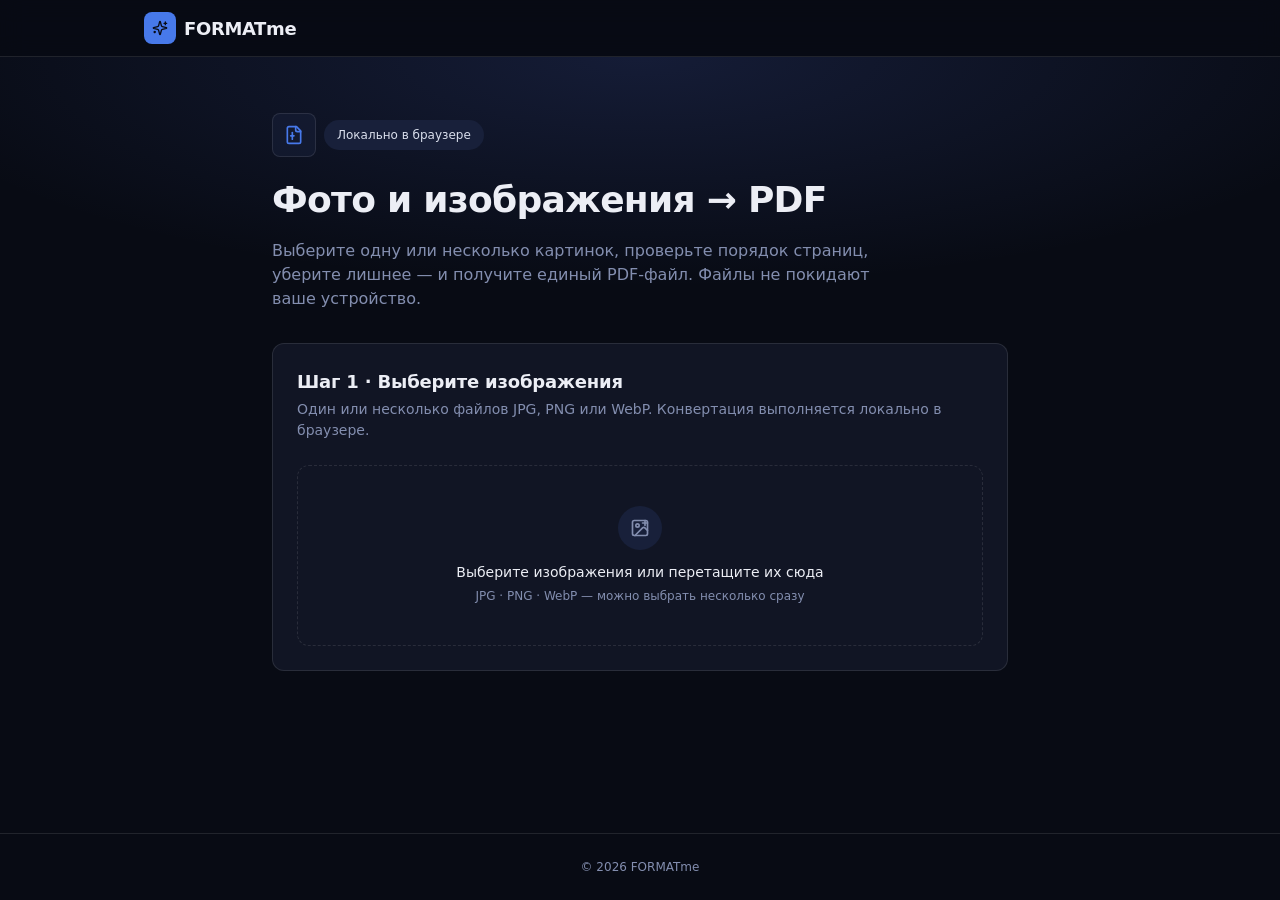
==== images-to-pdf.html @ b7250ef1 "new beta" ====
<!doctype html>
<html lang="ru">
  <head>
    <meta charset="utf-8" />
    <meta name="viewport" content="width=device-width, initial-scale=1" />
    <title>Фото и изображения → PDF · FORMATme</title>
    <meta
      name="description"
      content="Объедините несколько изображений JPG, PNG или WebP в один PDF-файл. Конвертация выполняется локально в браузере."
    />
    <meta name="application-name" content="FORMATme" />
    <meta name="theme-color" content="#080b14" />
    <link rel="manifest" href="./manifest.webmanifest" />
    <link
      rel="icon"
      type="image/png"
      sizes="192x192"
      href="./icons/icon-192.png"
    />
    <link
      rel="icon"
      type="image/png"
      sizes="512x512"
      href="./icons/icon-512.png"
    />
    <link rel="apple-touch-icon" href="./icons/apple-touch-icon.png" />
    <meta name="apple-mobile-web-app-capable" content="yes" />
    <meta name="apple-mobile-web-app-title" content="FORMATme" />
    <meta
      name="apple-mobile-web-app-status-bar-style"
      content="black-translucent"
    />
    <link rel="stylesheet" href="./css/style.css" />
  </head>
  <body>
    <header class="site-header">
      <div class="container header-inner">
        <a class="brand" href="./index.html">
          <span class="brand-mark">
            <svg
              class="icon"
              width="16"
              height="16"
              viewBox="0 0 24 24"
              fill="none"
              stroke="currentColor"
              stroke-width="2"
              stroke-linecap="round"
              stroke-linejoin="round"
              aria-hidden="true"
            >
              <path
                d="M9.937 15.5A2 2 0 0 0 8.5 14.063l-6.135-1.582a.5.5 0 0 1 0-.962L8.5 9.936A2 2 0 0 0 9.937 8.5l1.582-6.135a.5.5 0 0 1 .963 0L14.063 8.5A2 2 0 0 0 15.5 9.937l6.135 1.581a.5.5 0 0 1 0 .964L15.5 14.063a2 2 0 0 0-1.437 1.437l-1.582 6.135a.5.5 0 0 1-.963 0z"
              />
              <path d="M20 3v4" />
              <path d="M22 5h-4" />
              <path d="M4 17v2" />
              <path d="M5 18H3" />
            </svg>
          </span>
          FORMATme
        </a>
        <button
          id="install-btn"
          type="button"
          class="btn btn-outline btn-sm hidden"
        >
          <svg
            class="icon"
            width="16"
            height="16"
            viewBox="0 0 24 24"
            fill="none"
            stroke="currentColor"
            stroke-width="2"
            stroke-linecap="round"
            stroke-linejoin="round"
            aria-hidden="true"
          >
            <path d="M21 15v4a2 2 0 0 1-2 2H5a2 2 0 0 1-2-2v-4" />
            <path d="m7 10 5 5 5-5" />
            <path d="M12 15V3" />
          </svg>
          Установить
        </button>
      </div>
    </header>

    <main class="page">
      <div class="page-glow" aria-hidden="true"></div>

      <div class="tool-page">
        <div class="tool-heading-row">
          <div class="tool-icon">
            <svg
              class="icon"
              width="20"
              height="20"
              viewBox="0 0 24 24"
              fill="none"
              stroke="currentColor"
              stroke-width="2"
              stroke-linecap="round"
              stroke-linejoin="round"
              aria-hidden="true"
            >
              <path
                d="M15 2H6a2 2 0 0 0-2 2v16a2 2 0 0 0 2 2h12a2 2 0 0 0 2-2V7Z"
              />
              <path d="M14 2v4a2 2 0 0 0 2 2h4" />
              <path d="M10 9v8" />
              <path d="M8 13h4" />
            </svg>
          </div>
          <span class="badge badge-secondary">Локально в браузере</span>
        </div>
        <h1>Фото и изображения → PDF</h1>
        <p>
          Выберите одну или несколько картинок, проверьте порядок страниц,
          уберите лишнее — и получите единый PDF-файл. Файлы не покидают ваше
          устройство.
        </p>

        <div class="tool-stack" id="tool-root">
          <section class="card">
            <div class="card-header">
              <h2 class="card-title">Шаг 1 · Выберите изображения</h2>
              <p class="card-description">
                Один или несколько файлов JPG, PNG или WebP. Конвертация
                выполняется локально в браузере.
              </p>
            </div>
            <div class="card-content">
              <div
                class="dropzone"
                id="dropzone"
                role="button"
                tabindex="0"
                aria-label="Выберите изображения или перетащите их сюда"
              >
                <div class="dropzone-icon">
                  <svg
                    class="icon"
                    width="20"
                    height="20"
                    viewBox="0 0 24 24"
                    fill="none"
                    stroke="currentColor"
                    stroke-width="2"
                    stroke-linecap="round"
                    stroke-linejoin="round"
                    aria-hidden="true"
                  >
                    <rect width="18" height="18" x="3" y="3" rx="2" ry="2" />
                    <circle cx="9" cy="9" r="2" />
                    <path d="m21 15-3.086-3.086a2 2 0 0 0-2.828 0L6 21" />
                    <path d="M18 3v6" />
                    <path d="M15 6h6" />
                  </svg>
                </div>
                <div>
                  <p class="dropzone-title">
                    Выберите изображения или перетащите их сюда
                  </p>
                  <p class="dropzone-hint">
                    JPG · PNG · WebP — можно выбрать несколько сразу
                  </p>
                </div>
                <input
                  class="file-input"
                  id="file-input"
                  type="file"
                  accept="image/jpeg,image/png,image/webp"
                  multiple
                />
              </div>
            </div>
          </section>

          <section class="card hidden" id="list-card">
            <div class="card-header">
              <h2 class="card-title">Шаг 2 · Порядок страниц</h2>
              <p class="card-description" id="list-count"></p>
            </div>
            <div class="card-content">
              <ul class="file-list" id="file-list"></ul>
            </div>
            <div class="card-footer">
              <button id="convert-btn" type="button" class="btn btn-primary">
                <svg
                  class="icon"
                  width="16"
                  height="16"
                  viewBox="0 0 24 24"
                  fill="none"
                  stroke="currentColor"
                  stroke-width="2"
                  stroke-linecap="round"
                  stroke-linejoin="round"
                  aria-hidden="true"
                >
                  <path
                    d="M15 2H6a2 2 0 0 0-2 2v16a2 2 0 0 0 2 2h12a2 2 0 0 0 2-2V7Z"
                  />
                  <path d="M14 2v4a2 2 0 0 0 2 2h4" />
                  <path d="M12 18v-6" />
                  <path d="m9 15 3 3 3-3" />
                </svg>
                Создать PDF
              </button>
            </div>
          </section>

          <section class="card hidden" id="progress-card">
            <div class="card-content">
              <div class="progress-wrap">
                <div class="progress-status">
                  <svg
                    class="icon spin"
                    width="16"
                    height="16"
                    viewBox="0 0 24 24"
                    fill="none"
                    stroke="currentColor"
                    stroke-width="2"
                    stroke-linecap="round"
                    stroke-linejoin="round"
                    aria-hidden="true"
                  >
                    <path d="M21 12a9 9 0 1 1-6.219-8.56" />
                  </svg>
                  <span id="progress-text">Обработка…</span>
                </div>
                <div class="track">
                  <div class="bar" id="progress-bar" style="width: 0%"></div>
                </div>
              </div>
            </div>
          </section>

          <section class="card card-success hidden" id="result-card">
            <div class="card-content result-center">
              <div class="result-icon" id="result-icon"></div>
              <div>
                <p class="result-title" id="result-title">PDF готов</p>
                <p class="result-meta" id="result-meta"></p>
              </div>
              <div class="result-actions">
                <a
                  id="download-link"
                  class="btn btn-primary"
                  download="images.pdf"
                >
                  Скачать PDF
                </a>
                <button id="reset-btn" type="button" class="btn btn-outline">
                  Начать заново
                </button>
              </div>
            </div>
          </section>

          <section class="card card-error hidden" id="error-card">
            <div class="card-content">
              <p class="error-text" id="error-text"></p>
            </div>
          </section>
        </div>
      </div>
    </main>

    <footer class="site-footer">
      <div class="container footer-inner">
        © <span data-year></span> FORMATme
      </div>
    </footer>

    <div class="toast-viewport" id="toast-viewport" aria-live="polite"></div>

    <script src="./js/app.js"></script>
    <script src="./lib/pdf-lib.min.js"></script>
    <script src="./js/images-to-pdf.js"></script>
  </body>
</html>
---- css/style.css ----
*,
*::before,
*::after {
  box-sizing: border-box;
}

html {
  line-height: 1.5;
  -webkit-text-size-adjust: 100%;
}

body {
  margin: 0;
  min-height: 100vh;
  display: flex;
  flex-direction: column;
  background-color: var(--background);
  color: var(--foreground);
  font-family:
    ui-sans-serif,
    system-ui,
    -apple-system,
    "Segoe UI",
    Roboto,
    "Helvetica Neue",
    Arial,
    sans-serif;
  font-size: 16px;
  -webkit-font-smoothing: antialiased;
}

a {
  color: inherit;
  text-decoration: none;
}

button {
  font: inherit;
}

img {
  max-width: 100%;
}

h1,
h2,
h3,
p {
  margin: 0;
}

:root {
  --background: #080b14;
  --background: oklch(0.15 0.02 270);
  --foreground: #eceef5;
  --foreground: oklch(0.95 0.01 270);
  --card: #111524;
  --card: oklch(0.2 0.03 270);
  --card-foreground: #eceef5;
  --card-foreground: oklch(0.95 0.01 270);
  --primary: #4779ea;
  --primary: oklch(0.6 0.18 264);
  --primary-foreground: #080b14;
  --primary-foreground: oklch(0.15 0.02 270);
  --secondary: #18203a;
  --secondary: oklch(0.25 0.05 270);
  --secondary-foreground: #d9deec;
  --secondary-foreground: oklch(0.9 0.02 270);
  --muted: #18203a;
  --muted: oklch(0.25 0.05 270);
  --muted-foreground: #838eae;
  --muted-foreground: oklch(0.65 0.05 270);
  --accent: #18203a;
  --accent: oklch(0.25 0.05 270);
  --accent-foreground: #d9deec;
  --accent-foreground: oklch(0.9 0.02 270);
  --destructive: #e62b34;
  --destructive: oklch(0.6 0.22 25);
  --border: rgba(255, 255, 255, 0.1);
  --input: rgba(255, 255, 255, 0.15);
  --ring: #4779ea;
  --ring: oklch(0.6 0.18 264);
  --radius: 0.75rem;
  --success: #34d399;
  --font-mono:
    ui-monospace, SFMono-Regular, Menlo, Monaco, Consolas, "Liberation Mono",
    monospace;
}

.container {
  width: 100%;
  max-width: 64rem;
  margin: 0 auto;
  padding-left: 1rem;
  padding-right: 1rem;
}

.container-narrow {
  max-width: 48rem;
}

/* ---------- Header ---------- */

.site-header {
  position: sticky;
  top: 0;
  z-index: 50;
  width: 100%;
  border-bottom: 1px solid var(--border);
  background-color: color-mix(in srgb, var(--background) 80%, transparent);
  backdrop-filter: blur(12px);
}

.header-inner {
  height: 3.5rem;
  display: flex;
  align-items: center;
  justify-content: space-between;
  gap: 0.75rem;
}

.brand {
  display: inline-flex;
  align-items: center;
  gap: 0.5rem;
  font-size: 1.125rem;
  font-weight: 600;
  letter-spacing: -0.02em;
}

.brand-mark {
  display: flex;
  height: 2rem;
  width: 2rem;
  align-items: center;
  justify-content: center;
  border-radius: 0.5rem;
  background-color: var(--primary);
  color: var(--primary-foreground);
}

/* ---------- Buttons ---------- */

.btn {
  display: inline-flex;
  align-items: center;
  justify-content: center;
  gap: 0.5rem;
  border-radius: calc(var(--radius) - 2px);
  border: 1px solid transparent;
  font-size: 0.875rem;
  font-weight: 500;
  line-height: 1.25rem;
  padding: 0.5rem 1rem;
  cursor: pointer;
  transition:
    background-color 0.15s ease,
    border-color 0.15s ease,
    color 0.15s ease;
}

.btn:disabled {
  opacity: 0.5;
  cursor: not-allowed;
}

.btn-primary {
  background-color: var(--primary);
  color: var(--primary-foreground);
}

.btn-primary:hover:not(:disabled) {
  background-color: color-mix(in srgb, var(--primary) 90%, white);
}

.btn-outline {
  border-color: var(--input);
  background-color: transparent;
  color: var(--foreground);
}

.btn-outline:hover:not(:disabled) {
  background-color: var(--muted);
}

.btn-ghost {
  background-color: transparent;
  color: var(--foreground);
}

.btn-ghost:hover:not(:disabled) {
  background-color: var(--muted);
}

.btn-sm {
  height: 2rem;
  padding: 0 0.75rem;
  font-size: 0.8125rem;
}

.btn-icon {
  padding: 0.375rem;
}

.btn .icon {
  flex-shrink: 0;
}

.icon {
  display: inline-block;
  vertical-align: middle;
}

/* ---------- Badge ---------- */

.badge {
  display: inline-flex;
  align-items: center;
  gap: 0.35rem;
  border-radius: 9999px;
  border: 1px solid var(--border);
  padding: 0.25rem 0.75rem;
  font-size: 0.75rem;
  font-weight: 500;
  line-height: 1.25rem;
  white-space: nowrap;
}

.badge-secondary {
  border-color: transparent;
  background-color: var(--secondary);
  color: var(--secondary-foreground);
}

.pulse-dot {
  display: inline-block;
  width: 0.375rem;
  height: 0.375rem;
  border-radius: 9999px;
  background-color: #34d399;
  animation: pulse-dot 2s cubic-bezier(0.4, 0, 0.6, 1) infinite;
}

@keyframes pulse-dot {
  0%,
  100% {
    opacity: 1;
  }
  50% {
    opacity: 0.45;
  }
}

/* ---------- Cards ---------- */

.card {
  border: 1px solid var(--border);
  border-radius: var(--radius);
  background-color: var(--card);
  color: var(--card-foreground);
  overflow: hidden;
}

.card-hover {
  transition:
    transform 0.2s ease,
    box-shadow 0.2s ease;
  display: flex;
  flex-direction: column;
}

.card-hover:hover {
  transform: translateY(-2px);
  box-shadow: 0 12px 24px -8px rgba(20, 20, 30, 0.6);
}

.card-success {
  border-color: rgba(52, 211, 153, 0.3);
}

.card-error {
  border-color: color-mix(in srgb, var(--destructive) 40%, transparent);
}

.card-header {
  padding: 1.5rem 1.5rem 0;
}

.card-title {
  font-size: 1.125rem;
  font-weight: 600;
  letter-spacing: -0.01em;
}

.card-description {
  margin-top: 0.25rem;
  font-size: 0.875rem;
  color: var(--muted-foreground);
}

.card-content {
  padding: 1.5rem;
}

.card-footer {
  padding: 0 1.5rem 1.5rem;
  display: flex;
  align-items: center;
  gap: 0.75rem;
}

/* ---------- Hero ---------- */

.page {
  position: relative;
  overflow: hidden;
  flex: 1;
  isolation: isolate;
}

.page-glow {
  position: absolute;
  inset: 0 0 auto 0;
  height: 24rem;
  pointer-events: none;
  background: radial-gradient(
    60% 60% at 50% 0%,
    rgba(88, 118, 235, 0.16),
    transparent
  );
  z-index: -1;
}

.hero {
  margin: 0 auto;
  max-width: 64rem;
  padding: 3.5rem 1rem 4rem;
  text-align: center;
}

@media (min-width: 640px) {
  .hero {
    padding-top: 5rem;
  }
}

.hero h1 {
  margin: 1.25rem auto 0;
  max-width: 48rem;
  font-size: 2.25rem;
  font-weight: 700;
  letter-spacing: -0.025em;
  line-height: 1.2;
}

@media (min-width: 640px) {
  .hero h1 {
    font-size: 3rem;
  }
}

.hero-description {
  margin: 1rem auto 0;
  max-width: 36rem;
  color: var(--muted-foreground);
}

.tools-grid {
  display: grid;
  gap: 1rem;
  padding: 0 1rem 2.5rem;
}

@media (min-width: 768px) {
  .tools-grid {
    grid-template-columns: repeat(2, minmax(0, 1fr));
  }
}

.tool-head {
  display: flex;
  align-items: flex-start;
  justify-content: space-between;
  gap: 0.75rem;
}

.tool-icon {
  display: flex;
  height: 2.75rem;
  width: 2.75rem;
  align-items: center;
  justify-content: center;
  border-radius: 0.5rem;
  border: 1px solid var(--border);
  background-color: color-mix(in srgb, var(--muted) 50%, transparent);
  color: var(--primary);
}

.tool-card-title {
  font-size: 1.125rem;
  font-weight: 600;
  margin-top: 0.75rem;
}

.steps {
  list-style: none;
  margin: 1rem 0 0;
  padding: 0;
  display: flex;
  flex-direction: column;
  gap: 0.625rem;
}

.steps li {
  display: flex;
  gap: 0.75rem;
  font-size: 0.875rem;
}

.step-num {
  margin-top: 0.125rem;
  display: flex;
  height: 1.25rem;
  width: 1.25rem;
  flex-shrink: 0;
  align-items: center;
  justify-content: center;
  border-radius: 0.375rem;
  border: 1px solid var(--border);
  background-color: color-mix(in srgb, var(--muted) 40%, transparent);
  font-family: var(--font-mono);
  font-size: 0.6875rem;
  font-variant-numeric: tabular-nums;
  color: var(--muted-foreground);
}

.steps li span:last-child {
  color: var(--muted-foreground);
}

.card-footer-row {
  display: flex;
  align-items: center;
  justify-content: space-between;
  gap: 0.75rem;
}

.formats {
  font-family: var(--font-mono);
  font-size: 0.75rem;
  color: var(--muted-foreground);
}

.how-it-works {
  margin: 0 auto;
  max-width: 64rem;
  padding: 0 1rem 5rem;
}

.how-box {
  border: 1px solid var(--border);
  border-radius: var(--radius);
  background-color: color-mix(in srgb, var(--card) 50%, transparent);
  padding: 1.5rem;
}

.how-title {
  display: flex;
  align-items: center;
  gap: 0.5rem;
  font-size: 0.875rem;
  font-weight: 500;
}

.how-title .icon {
  color: var(--primary);
}

.how-grid {
  margin-top: 1.25rem;
  display: grid;
  gap: 1.5rem;
}

@media (min-width: 640px) {
  .how-grid {
    grid-template-columns: repeat(3, minmax(0, 1fr));
  }
}

.how-item {
  display: flex;
  gap: 0.75rem;
}

.how-item .step-num {
  height: 1.75rem;
  width: 1.75rem;
  margin-top: 0;
  font-size: 0.75rem;
}

.how-item h3 {
  font-size: 0.875rem;
  font-weight: 500;
}

.how-item p {
  margin-top: 0.25rem;
  font-size: 0.875rem;
  color: var(--muted-foreground);
}

/* ---------- Tool pages ---------- */

.tool-page {
  margin: 0 auto;
  width: 100%;
  max-width: 48rem;
  padding: 2.5rem 1rem 5rem;
}

@media (min-width: 640px) {
  .tool-page {
    padding-top: 3.5rem;
  }
}

.tool-heading-row {
  display: flex;
  align-items: center;
  gap: 0.5rem;
}

.tool-page h1 {
  margin-top: 1rem;
  font-size: 1.875rem;
  font-weight: 700;
  letter-spacing: -0.02em;
}

@media (min-width: 640px) {
  .tool-page h1 {
    font-size: 2.25rem;
  }
}

.tool-page > p {
  margin-top: 0.75rem;
  max-width: 40rem;
  color: var(--muted-foreground);
}

.tool-stack {
  margin-top: 2rem;
  display: flex;
  flex-direction: column;
  gap: 1.25rem;
}

.dropzone {
  display: flex;
  flex-direction: column;
  align-items: center;
  justify-content: center;
  gap: 0.75rem;
  border: 1px dashed var(--border);
  border-radius: 0.75rem;
  padding: 2.5rem 1.5rem;
  text-align: center;
  cursor: pointer;
  outline: none;
  transition:
    border-color 0.15s ease,
    background-color 0.15s ease;
}

.dropzone:hover {
  border-color: color-mix(in srgb, var(--primary) 60%, transparent);
  background-color: color-mix(in srgb, var(--muted) 40%, transparent);
}

.dropzone.dragging {
  border-color: var(--primary);
  background-color: color-mix(in srgb, var(--primary) 5%, transparent);
}

.dropzone:focus-visible {
  outline: 2px solid var(--ring);
  outline-offset: 2px;
}

.dropzone-icon {
  display: flex;
  height: 2.75rem;
  width: 2.75rem;
  align-items: center;
  justify-content: center;
  border-radius: 9999px;
  background-color: var(--muted);
  color: var(--muted-foreground);
}

.dropzone-title {
  font-size: 0.875rem;
  font-weight: 500;
}

.dropzone-hint {
  margin-top: 0.25rem;
  font-size: 0.75rem;
  color: var(--muted-foreground);
}

.file-input {
  display: none;
}

.format-row {
  display: flex;
  flex-wrap: wrap;
  align-items: center;
  gap: 0.75rem;
  margin-top: 1rem;
}

.format-label {
  font-size: 0.875rem;
  color: var(--muted-foreground);
}

.segmented {
  display: flex;
  overflow: hidden;
  border: 1px solid var(--border);
  border-radius: 0.5rem;
}

.segmented .btn {
  border-radius: 0;
  font-size: 0.875rem;
  height: 2.25rem;
}

.segmented .btn.active {
  background-color: var(--primary);
  color: var(--primary-foreground);
}

/* ---------- Image list ---------- */

.file-list {
  list-style: none;
  margin: 0;
  padding: 0;
  display: flex;
  flex-direction: column;
  gap: 0.5rem;
}

.file-list-item {
  display: flex;
  align-items: center;
  gap: 0.75rem;
  border: 1px solid var(--border);
  border-radius: 0.5rem;
  background-color: color-mix(in srgb, var(--muted) 20%, transparent);
  padding: 0.625rem;
}

.item-index {
  display: flex;
  height: 1.5rem;
  width: 1.5rem;
  flex-shrink: 0;
  align-items: center;
  justify-content: center;
  border-radius: 0.375rem;
  border: 1px solid var(--border);
  background-color: color-mix(in srgb, var(--muted) 40%, transparent);
  font-family: var(--font-mono);
  font-size: 0.6875rem;
  font-variant-numeric: tabular-nums;
  color: var(--muted-foreground);
}

.item-thumb {
  width: 3rem;
  height: 3rem;
  flex-shrink: 0;
  border-radius: 0.375rem;
  border: 1px solid var(--border);
  object-fit: cover;
}

.item-info {
  min-width: 0;
  flex: 1;
}

.item-name {
  font-size: 0.875rem;
  font-weight: 500;
  white-space: nowrap;
  overflow: hidden;
  text-overflow: ellipsis;
}

.item-meta {
  font-size: 0.75rem;
  color: var(--muted-foreground);
}

.item-actions {
  display: flex;
  flex-shrink: 0;
  align-items: center;
  gap: 0.25rem;
}

/* ---------- Progress ---------- */

.progress-wrap {
  width: 100%;
  display: flex;
  flex-direction: column;
  gap: 0.75rem;
}

.progress-status {
  display: flex;
  align-items: center;
  gap: 0.5rem;
  font-size: 0.875rem;
  color: var(--muted-foreground);
}

.progress-status .icon.spin {
  color: var(--primary);
}

.track {
  height: 0.375rem;
  width: 100%;
  overflow: hidden;
  border-radius: 9999px;
  background-color: var(--muted);
}

.bar {
  height: 100%;
  border-radius: 9999px;
  background-color: var(--primary);
  transition: width 0.2s ease;
}

/* ---------- Result ---------- */

.result-center {
  display: flex;
  flex-direction: column;
  align-items: center;
  gap: 0.75rem;
  text-align: center;
  padding-top: 1.5rem;
}

.result-icon {
  display: flex;
  height: 2.75rem;
  width: 2.75rem;
  align-items: center;
  justify-content: center;
  border-radius: 9999px;
  background-color: rgba(52, 211, 153, 0.15);
  color: #34d399;
}

.result-title {
  font-weight: 500;
}

.result-meta {
  margin-top: 0.125rem;
  font-size: 0.875rem;
  color: var(--muted-foreground);
}

.result-actions {
  display: flex;
  flex-wrap: wrap;
  justify-content: center;
  gap: 0.5rem;
  margin-top: 0.25rem;
}

.error-text {
  font-size: 0.875rem;
  color: var(--muted-foreground);
}

/* ---------- Previews ---------- */

.preview-heading {
  margin-bottom: 0.75rem;
  font-size: 0.875rem;
  font-weight: 500;
  color: var(--muted-foreground);
}

.preview-grid {
  display: grid;
  grid-template-columns: repeat(2, minmax(0, 1fr));
  gap: 0.75rem;
}

@media (min-width: 640px) {
  .preview-grid {
    grid-template-columns: repeat(3, minmax(0, 1fr));
  }
}

@media (min-width: 1024px) {
  .preview-grid {
    grid-template-columns: repeat(4, minmax(0, 1fr));
  }
}

.preview-card {
  overflow: hidden;
  border: 1px solid var(--border);
  border-radius: 0.5rem;
  background-color: color-mix(in srgb, var(--muted) 20%, transparent);
}

.preview-canvas {
  aspect-ratio: 3 / 4;
  display: flex;
  align-items: center;
  justify-content: center;
  overflow: hidden;
  background-color: #fff;
  padding: 0.25rem;
}

.preview-canvas img {
  height: 100%;
  width: 100%;
  object-fit: contain;
  border-radius: 0.25rem;
}

.preview-caption {
  border-top: 1px solid var(--border);
  padding: 0.5rem;
}

.preview-name {
  font-size: 0.75rem;
  font-weight: 500;
  white-space: nowrap;
  overflow: hidden;
  text-overflow: ellipsis;
}

.preview-meta {
  font-size: 0.6875rem;
  color: var(--muted-foreground);
}

/* ---------- Footer ---------- */

.site-footer {
  border-top: 1px solid var(--border);
  margin-top: auto;
}

.footer-inner {
  padding: 1.5rem 1rem;
  text-align: center;
  font-size: 0.75rem;
  color: var(--muted-foreground);
}

/* ---------- Toasts ---------- */

.toast-viewport {
  position: fixed;
  top: 1rem;
  right: 1rem;
  z-index: 100;
  display: flex;
  flex-direction: column;
  gap: 0.5rem;
  max-width: min(24rem, calc(100vw - 2rem));
}

.toast {
  display: flex;
  align-items: flex-start;
  gap: 0.75rem;
  padding: 0.75rem 0.875rem;
  border-radius: var(--radius);
  border: 1px solid var(--border);
  background-color: var(--card);
  color: var(--card-foreground);
  font-size: 0.875rem;
  box-shadow: 0 10px 30px -10px rgba(0, 0, 0, 0.6);
  animation: toast-in 0.25s ease;
}

.toast.success {
  border-color: rgba(52, 211, 153, 0.4);
}

.toast.error {
  border-color: color-mix(in srgb, var(--destructive) 50%, transparent);
}

.toast-icon {
  flex-shrink: 0;
  margin-top: 0.125rem;
}

.toast.success .toast-icon {
  color: #34d399;
}

.toast.error .toast-icon {
  color: var(--destructive);
}

.toast-body {
  flex: 1;
}

.toast-close {
  border: none;
  background: none;
  padding: 0.25rem;
  color: var(--muted-foreground);
  cursor: pointer;
  border-radius: 0.375rem;
  display: flex;
  align-items: center;
}

.toast-close:hover {
  background-color: var(--muted);
  color: var(--foreground);
}

@keyframes toast-in {
  from {
    opacity: 0;
    transform: translateY(-0.5rem);
  }
  to {
    opacity: 1;
    transform: translateY(0);
  }
}

.hidden {
  display: none !important;
}
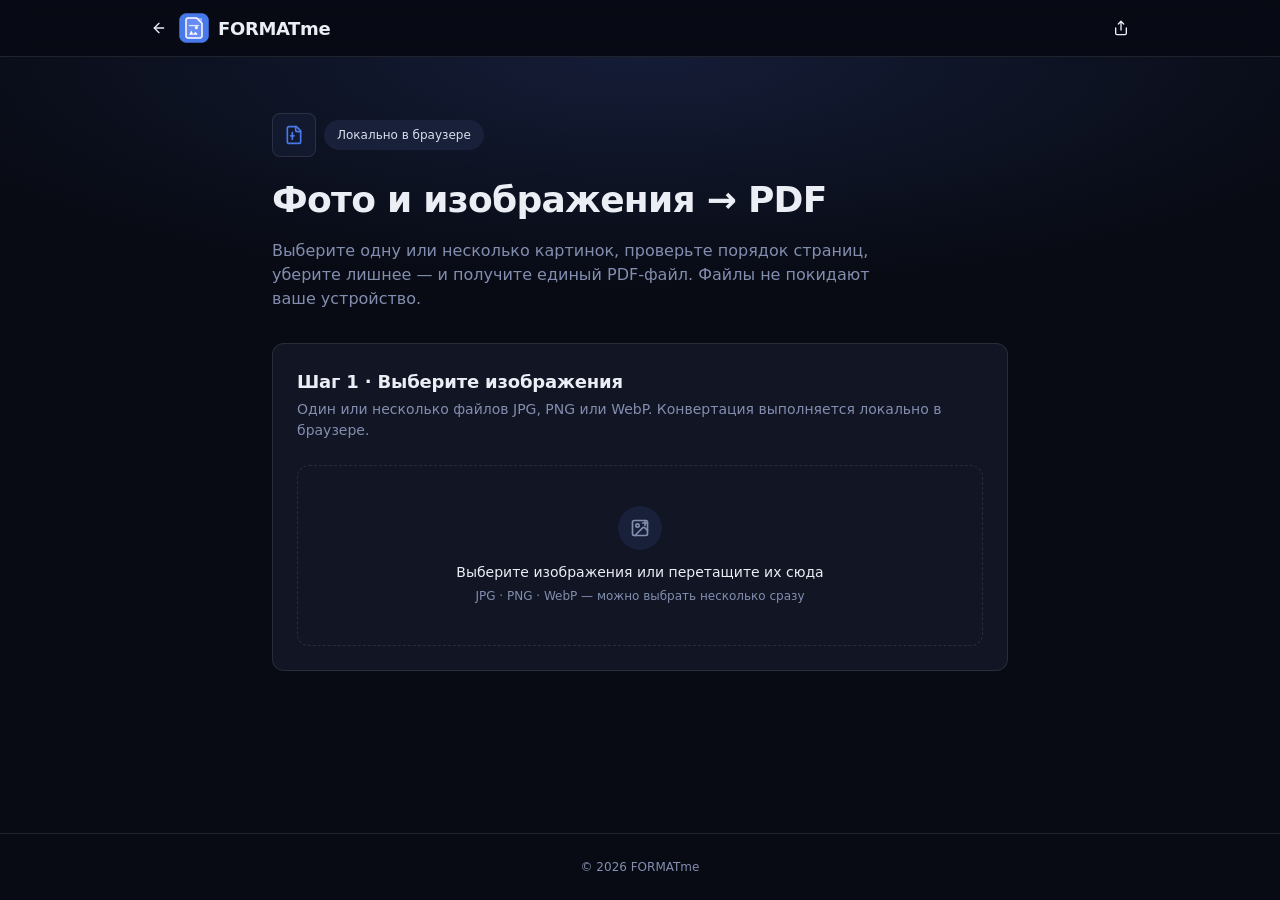
==== commit 004c2b4f: "stable version" ====
--- a/images-to-pdf.html
+++ b/images-to-pdf.html
@@ -35,8 +35,13 @@
   <body>
     <header class="site-header">
       <div class="container header-inner">
-        <a class="brand" href="./index.html">
-          <span class="brand-mark">
+        <div class="header-left">
+          <a
+            class="btn btn-ghost btn-sm btn-icon header-back"
+            href="./index.html"
+            aria-label="На главную"
+            title="На главную"
+          >
             <svg
               class="icon"
               width="16"
@@ -49,40 +54,70 @@
               stroke-linejoin="round"
               aria-hidden="true"
             >
-              <path
-                d="M9.937 15.5A2 2 0 0 0 8.5 14.063l-6.135-1.582a.5.5 0 0 1 0-.962L8.5 9.936A2 2 0 0 0 9.937 8.5l1.582-6.135a.5.5 0 0 1 .963 0L14.063 8.5A2 2 0 0 0 15.5 9.937l6.135 1.581a.5.5 0 0 1 0 .964L15.5 14.063a2 2 0 0 0-1.437 1.437l-1.582 6.135a.5.5 0 0 1-.963 0z"
-              />
-              <path d="M20 3v4" />
-              <path d="M22 5h-4" />
-              <path d="M4 17v2" />
-              <path d="M5 18H3" />
+              <path d="m12 19-7-7 7-7" />
+              <path d="M19 12H5" />
             </svg>
-          </span>
-          FORMATme
-        </a>
-        <button
-          id="install-btn"
-          type="button"
-          class="btn btn-outline btn-sm hidden"
-        >
-          <svg
-            class="icon"
-            width="16"
-            height="16"
-            viewBox="0 0 24 24"
-            fill="none"
-            stroke="currentColor"
-            stroke-width="2"
-            stroke-linecap="round"
-            stroke-linejoin="round"
-            aria-hidden="true"
+          </a>
+          <a class="brand" href="./index.html">
+            <img
+              class="brand-mark"
+              src="./logo.gif"
+              alt=""
+              width="32"
+              height="32"
+            />
+            FORMATme
+          </a>
+        </div>
+        <div class="header-actions">
+          <button
+            id="share-btn"
+            type="button"
+            class="btn btn-ghost btn-sm btn-icon header-btn"
+            aria-label="Поделиться сайтом"
+            title="Поделиться сайтом"
           >
-            <path d="M21 15v4a2 2 0 0 1-2 2H5a2 2 0 0 1-2-2v-4" />
-            <path d="m7 10 5 5 5-5" />
-            <path d="M12 15V3" />
-          </svg>
-          Установить
-        </button>
+            <svg
+              class="icon"
+              width="16"
+              height="16"
+              viewBox="0 0 24 24"
+              fill="none"
+              stroke="currentColor"
+              stroke-width="2"
+              stroke-linecap="round"
+              stroke-linejoin="round"
+              aria-hidden="true"
+            >
+              <path d="M4 12v8a2 2 0 0 0 2 2h12a2 2 0 0 0 2-2v-8" />
+              <path d="m16 6-4-4-4 4" />
+              <path d="M12 2v13" />
+            </svg>
+          </button>
+          <button
+            id="install-btn"
+            type="button"
+            class="btn btn-outline btn-sm hidden"
+          >
+            <svg
+              class="icon"
+              width="16"
+              height="16"
+              viewBox="0 0 24 24"
+              fill="none"
+              stroke="currentColor"
+              stroke-width="2"
+              stroke-linecap="round"
+              stroke-linejoin="round"
+              aria-hidden="true"
+            >
+              <path d="M21 15v4a2 2 0 0 1-2 2H5a2 2 0 0 1-2-2v-4" />
+              <path d="m7 10 5 5 5-5" />
+              <path d="M12 15V3" />
+            </svg>
+            Установить
+          </button>
+        </div>
       </div>
     </header>
 
--- a/css/style.css
+++ b/css/style.css
@@ -119,24 +119,40 @@
   gap: 0.75rem;
 }
 
+.header-left {
+  display: flex;
+  align-items: center;
+  gap: 0.25rem;
+  min-width: 0;
+}
+
+.header-actions {
+  display: flex;
+  align-items: center;
+  gap: 0.25rem;
+}
+
+.header-back,
+.header-btn {
+  flex-shrink: 0;
+}
+
 .brand {
   display: inline-flex;
   align-items: center;
   gap: 0.5rem;
+  min-width: 0;
   font-size: 1.125rem;
   font-weight: 600;
   letter-spacing: -0.02em;
 }
 
 .brand-mark {
-  display: flex;
+  display: block;
   height: 2rem;
   width: 2rem;
-  align-items: center;
-  justify-content: center;
+  flex-shrink: 0;
   border-radius: 0.5rem;
-  background-color: var(--primary);
-  color: var(--primary-foreground);
 }
 
 /* ---------- Buttons ---------- */
@@ -202,6 +218,13 @@
   padding: 0.375rem;
 }
 
+.btn-arrow {
+  flex-shrink: 0;
+  width: 2rem;
+  height: 2rem;
+  padding: 0;
+}
+
 .btn .icon {
   flex-shrink: 0;
 }
@@ -230,25 +253,6 @@
   border-color: transparent;
   background-color: var(--secondary);
   color: var(--secondary-foreground);
-}
-
-.pulse-dot {
-  display: inline-block;
-  width: 0.375rem;
-  height: 0.375rem;
-  border-radius: 9999px;
-  background-color: #34d399;
-  animation: pulse-dot 2s cubic-bezier(0.4, 0, 0.6, 1) infinite;
-}
-
-@keyframes pulse-dot {
-  0%,
-  100% {
-    opacity: 1;
-  }
-  50% {
-    opacity: 0.45;
-  }
 }
 
 /* ---------- Cards ---------- */
@@ -402,42 +406,6 @@
   margin-top: 0.75rem;
 }
 
-.steps {
-  list-style: none;
-  margin: 1rem 0 0;
-  padding: 0;
-  display: flex;
-  flex-direction: column;
-  gap: 0.625rem;
-}
-
-.steps li {
-  display: flex;
-  gap: 0.75rem;
-  font-size: 0.875rem;
-}
-
-.step-num {
-  margin-top: 0.125rem;
-  display: flex;
-  height: 1.25rem;
-  width: 1.25rem;
-  flex-shrink: 0;
-  align-items: center;
-  justify-content: center;
-  border-radius: 0.375rem;
-  border: 1px solid var(--border);
-  background-color: color-mix(in srgb, var(--muted) 40%, transparent);
-  font-family: var(--font-mono);
-  font-size: 0.6875rem;
-  font-variant-numeric: tabular-nums;
-  color: var(--muted-foreground);
-}
-
-.steps li span:last-child {
-  color: var(--muted-foreground);
-}
-
 .card-footer-row {
   display: flex;
   align-items: center;
@@ -448,66 +416,6 @@
 .formats {
   font-family: var(--font-mono);
   font-size: 0.75rem;
-  color: var(--muted-foreground);
-}
-
-.how-it-works {
-  margin: 0 auto;
-  max-width: 64rem;
-  padding: 0 1rem 5rem;
-}
-
-.how-box {
-  border: 1px solid var(--border);
-  border-radius: var(--radius);
-  background-color: color-mix(in srgb, var(--card) 50%, transparent);
-  padding: 1.5rem;
-}
-
-.how-title {
-  display: flex;
-  align-items: center;
-  gap: 0.5rem;
-  font-size: 0.875rem;
-  font-weight: 500;
-}
-
-.how-title .icon {
-  color: var(--primary);
-}
-
-.how-grid {
-  margin-top: 1.25rem;
-  display: grid;
-  gap: 1.5rem;
-}
-
-@media (min-width: 640px) {
-  .how-grid {
-    grid-template-columns: repeat(3, minmax(0, 1fr));
-  }
-}
-
-.how-item {
-  display: flex;
-  gap: 0.75rem;
-}
-
-.how-item .step-num {
-  height: 1.75rem;
-  width: 1.75rem;
-  margin-top: 0;
-  font-size: 0.75rem;
-}
-
-.how-item h3 {
-  font-size: 0.875rem;
-  font-weight: 500;
-}
-
-.how-item p {
-  margin-top: 0.25rem;
-  font-size: 0.875rem;
   color: var(--muted-foreground);
 }
 
